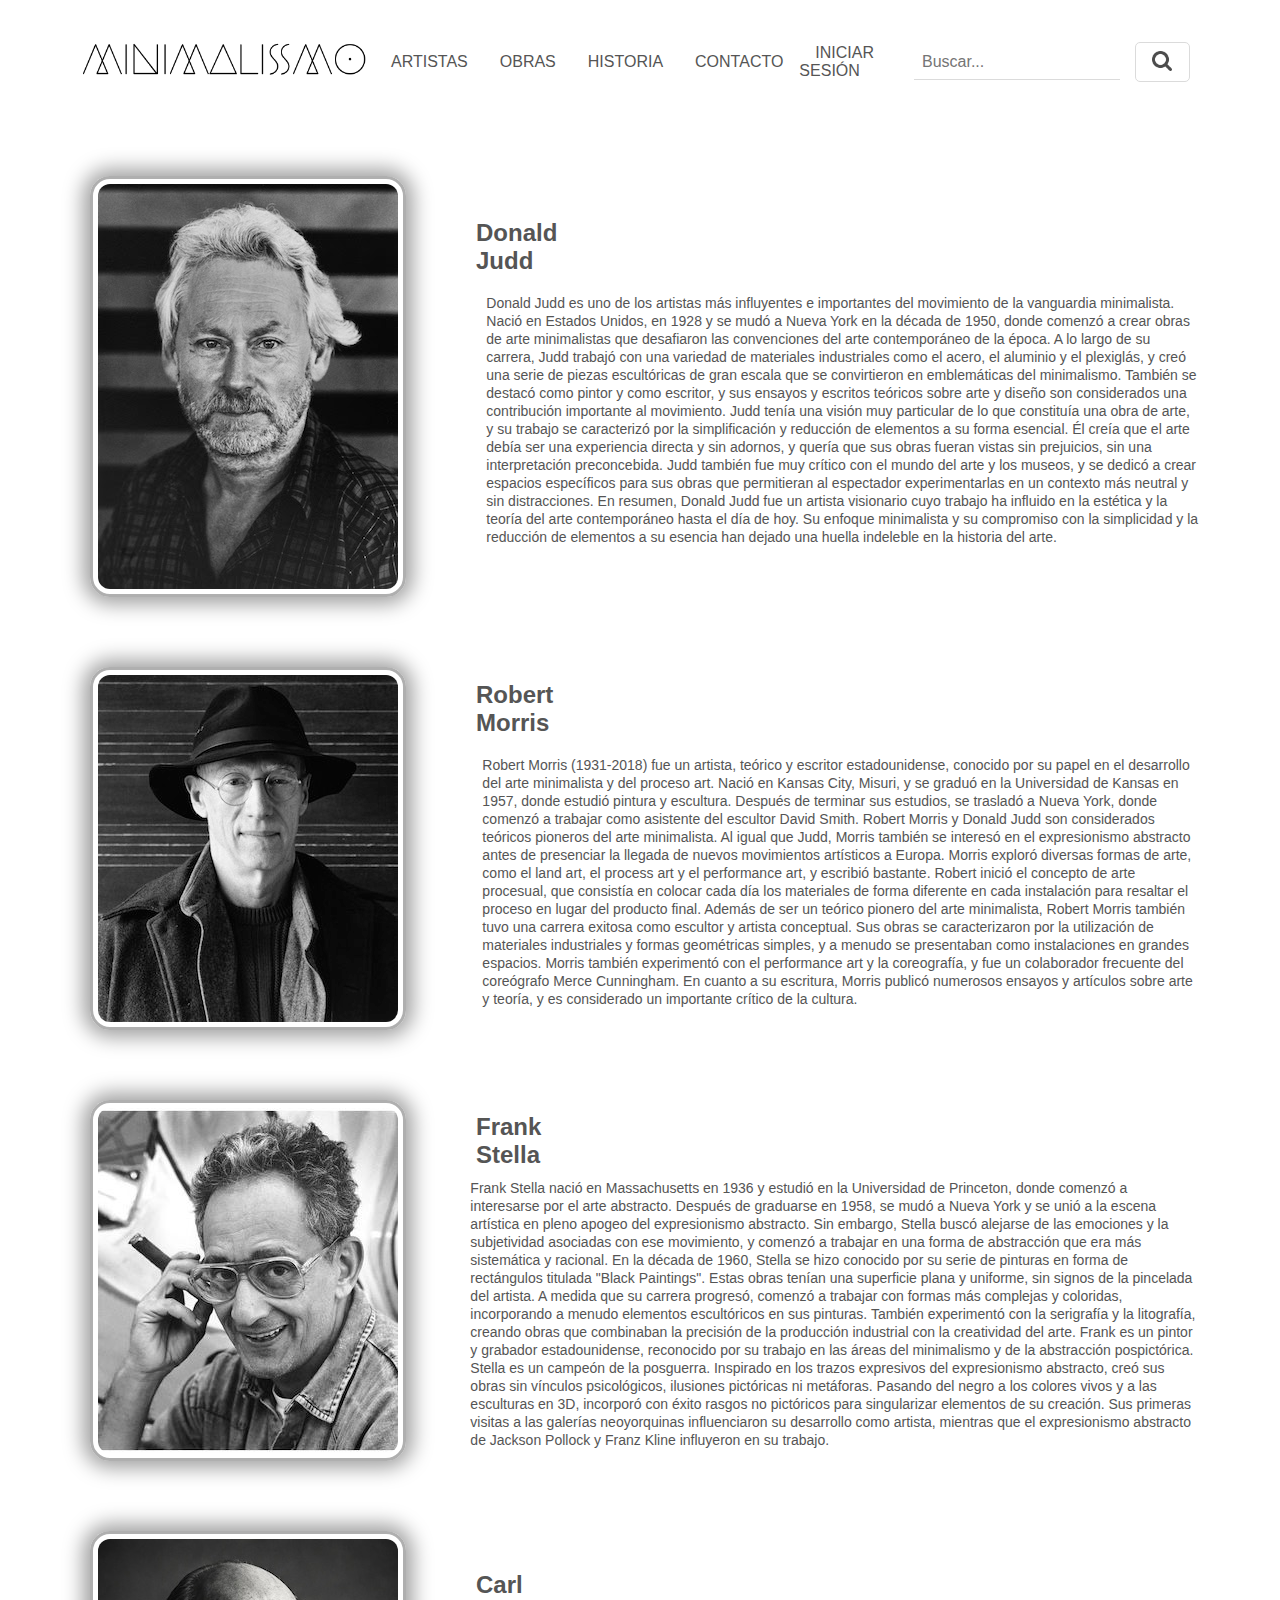
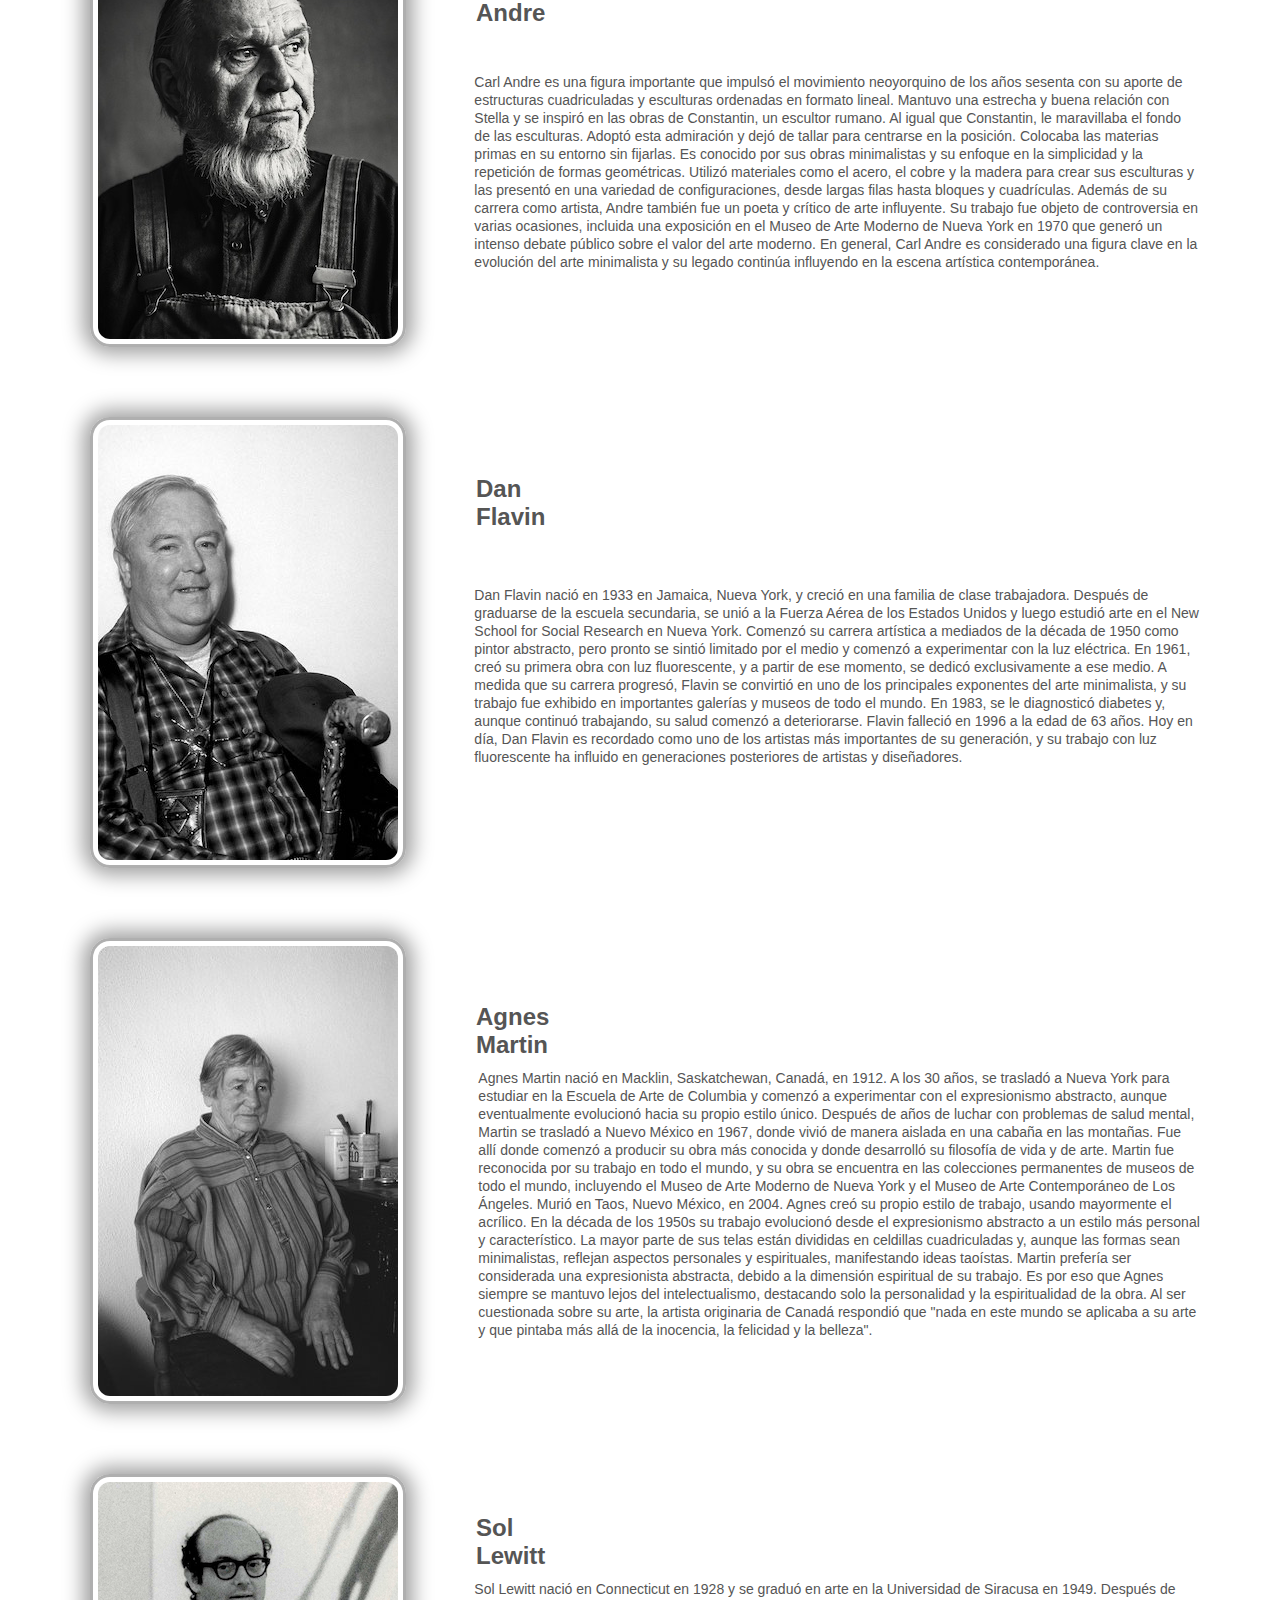
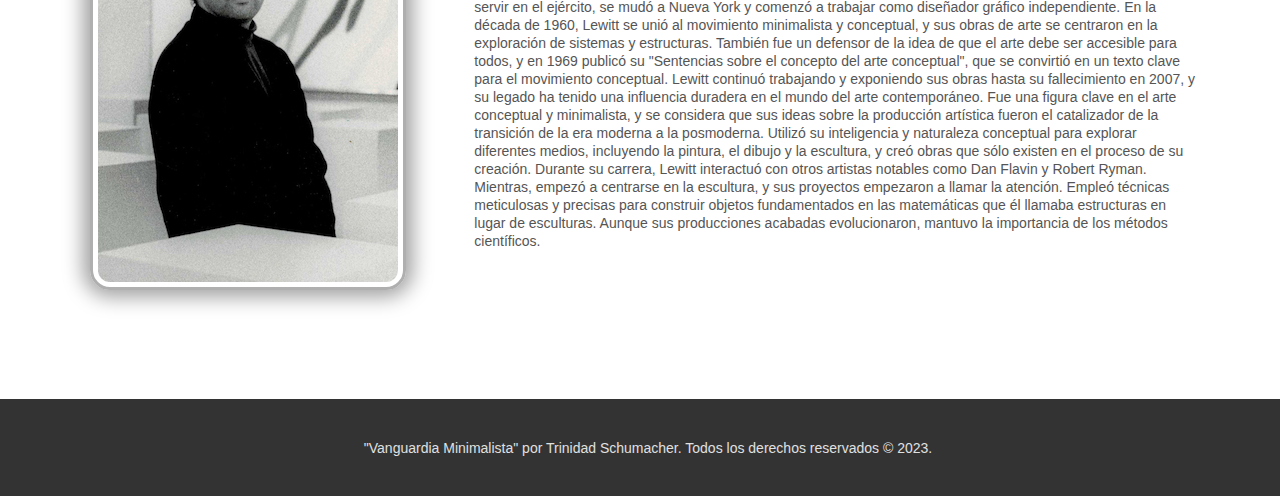
==== sitio/artistas.html @ 2b11dbb7 "Add files via upload" ====
<!DOCTYPE html>
<html>
<head>
  <meta charset="UTF-8">
  <title>Artistas - Vanguardia Minimalista</title>
  <link rel="stylesheet" href="css/estilos.css">
</head>
<body>
        <nav>
            <ul>
                <a href="index.html"><img src="images/logo.png" alt="Logo"></a>
                <li><a href="artistas.html">ARTISTAS</a></li>
                <li><a href="obras.html">OBRAS</a></li>
                <li><a href="historia.html">HISTORIA</a></li>
                <li><a href="contacto.html">CONTACTO</a></li>
                <li><a href="iniciosesion.html">INICIAR SESIÓN</a></li>
                <li>
                  <form class="search-form" action="/search" method="GET">
                  <input type="text" name="q" placeholder="Buscar...">
                  <button type="submit" class="search-button"><img src="images/lupa.png" alt="lupa" id="lupa" style="width: 20px; height: 20px; opacity: 70%;">
                    <i class="fas fa-search"></i>
                  </button>
                </form>
                </li>
              </ul>
        </nav>
  <main>
    <section class="artistas">
      <div class="artista">
        <img src="images/artista1.jpg" alt="Artista 1" style="border: 3px solid #afafaf; padding: 5px; box-shadow: 0 0 20px 7px #a1a1a1;">
        <h2>Donald Judd</h2>
        <p>Donald Judd es uno de los artistas más influyentes e importantes del movimiento de la vanguardia minimalista. Nació en Estados Unidos, en 1928 y se mudó a Nueva York en la década de 1950, donde comenzó a crear obras de arte minimalistas que desafiaron las convenciones del arte contemporáneo de la época.
            A lo largo de su carrera, Judd trabajó con una variedad de materiales industriales como el acero, el aluminio y el plexiglás, y creó una serie de piezas escultóricas de gran escala que se convirtieron en emblemáticas del minimalismo. También se destacó como pintor y como escritor, y sus ensayos y escritos teóricos sobre arte y diseño son considerados una contribución importante al movimiento.
            Judd tenía una visión muy particular de lo que constituía una obra de arte, y su trabajo se caracterizó por la simplificación y reducción de elementos a su forma esencial. Él creía que el arte debía ser una experiencia directa y sin adornos, y quería que sus obras fueran vistas sin prejuicios, sin una interpretación preconcebida.
            Judd también fue muy crítico con el mundo del arte y los museos, y se dedicó a crear espacios específicos para sus obras que permitieran al espectador experimentarlas en un contexto más neutral y sin distracciones.
            En resumen, Donald Judd fue un artista visionario cuyo trabajo ha influido en la estética y la teoría del arte contemporáneo hasta el día de hoy. Su enfoque minimalista y su compromiso con la simplicidad y la reducción de elementos a su esencia han dejado una huella indeleble en la historia del arte.</p>
      </div>
      <div class="artista">
        <img src="images/artista2.jpg" alt="Artista 2" style="border: 3px solid #afafaf; padding: 5px; box-shadow: 0 0 20px 7px #a1a1a1;">
        <h2>Robert Morris</h2>
        <p>Robert Morris (1931-2018) fue un artista, teórico y escritor estadounidense, conocido por su papel en el desarrollo del arte minimalista y del proceso art. Nació en Kansas City, Misuri, y se graduó en la Universidad de Kansas en 1957, donde estudió pintura y escultura. Después de terminar sus estudios, se trasladó a Nueva York, donde comenzó a trabajar como asistente del escultor David Smith.
            Robert Morris y Donald Judd son considerados teóricos pioneros del arte minimalista. Al igual que Judd, Morris también se interesó en el expresionismo abstracto antes de presenciar la llegada de nuevos movimientos artísticos a Europa. Morris exploró diversas formas de arte, como el land art, el process art y el performance art, y escribió bastante.

            Robert inició el concepto de arte procesual, que consistía en colocar cada día los materiales de forma diferente en cada instalación para resaltar el proceso en lugar del producto final.
            Además de ser un teórico pionero del arte minimalista, Robert Morris también tuvo una carrera exitosa como escultor y artista conceptual. Sus obras se caracterizaron por la utilización de materiales industriales y formas geométricas simples, y a menudo se presentaban como instalaciones en grandes espacios. Morris también experimentó con el performance art y la coreografía, y fue un colaborador frecuente del coreógrafo Merce Cunningham. En cuanto a su escritura, Morris publicó numerosos ensayos y artículos sobre arte y teoría, y es considerado un importante crítico de la cultura.</p>
      </div>
      <div class="artista">
        <img src="images/artista3.jpg" alt="Artista 3" style="border: 3px solid #afafaf; padding: 5px; box-shadow: 0 0 20px 7px #a1a1a1;">
        <h2>Frank Stella</h2>
        <p>Frank Stella nació en Massachusetts en 1936 y estudió en la Universidad de Princeton, donde comenzó a interesarse por el arte abstracto. Después de graduarse en 1958, se mudó a Nueva York y se unió a la escena artística en pleno apogeo del expresionismo abstracto. Sin embargo, Stella buscó alejarse de las emociones y la subjetividad asociadas con ese movimiento, y comenzó a trabajar en una forma de abstracción que era más sistemática y racional.

            En la década de 1960, Stella se hizo conocido por su serie de pinturas en forma de rectángulos titulada "Black Paintings". Estas obras tenían una superficie plana y uniforme, sin signos de la pincelada del artista. A medida que su carrera progresó, comenzó a trabajar con formas más complejas y coloridas, incorporando a menudo elementos escultóricos en sus pinturas. También experimentó con la serigrafía y la litografía, creando obras que combinaban la precisión de la producción industrial con la creatividad del arte.
            Frank es un pintor y grabador estadounidense, reconocido por su trabajo en las áreas del minimalismo y de la abstracción pospictórica. Stella es un campeón de la posguerra. Inspirado en los trazos expresivos del expresionismo abstracto, creó sus obras sin vínculos psicológicos, ilusiones pictóricas ni metáforas. Pasando del negro a los colores vivos y a las esculturas en 3D, incorporó con éxito rasgos no pictóricos para singularizar elementos de su creación. 

            Sus primeras visitas a las galerías neoyorquinas influenciaron su desarrollo como artista, mientras que el expresionismo abstracto de Jackson Pollock y Franz Kline influyeron en su trabajo.</p>
      </div>
      <div class="artista">
        <img src="images/artista4.jpg" alt="Artista 4" style="border: 3px solid #afafaf; padding: 5px; box-shadow: 0 0 20px 7px #a1a1a1;">
        <h2>Carl Andre</h2>
        <p>Carl Andre es una figura importante que impulsó el movimiento neoyorquino de los años sesenta con su aporte de estructuras cuadriculadas y esculturas ordenadas en formato lineal. Mantuvo una estrecha y buena relación con Stella y se inspiró en las obras de Constantin, un escultor rumano. Al igual que Constantin, le maravillaba el fondo de las esculturas. Adoptó esta admiración y dejó de tallar para centrarse en la posición. Colocaba las materias primas en su entorno sin fijarlas.
            Es conocido por sus obras minimalistas y su enfoque en la simplicidad y la repetición de formas geométricas. Utilizó materiales como el acero, el cobre y la madera para crear sus esculturas y las presentó en una variedad de configuraciones, desde largas filas hasta bloques y cuadrículas.
            Además de su carrera como artista, Andre también fue un poeta y crítico de arte influyente. Su trabajo fue objeto de controversia en varias ocasiones, incluida una exposición en el Museo de Arte Moderno de Nueva York en 1970 que generó un intenso debate público sobre el valor del arte moderno. En general, Carl Andre es considerado una figura clave en la evolución del arte minimalista y su legado continúa influyendo en la escena artística contemporánea.
        </p>
      </div>
      <div class="artista">
        <img src="images/artista5.jpg" alt="Artista 5" style="border: 3px solid #afafaf; padding: 5px; box-shadow: 0 0 20px 7px #a1a1a1;">
        <h2>Dan Flavin</h2>
        <p>Dan Flavin nació en 1933 en Jamaica, Nueva York, y creció en una familia de clase trabajadora. Después de graduarse de la escuela secundaria, se unió a la Fuerza Aérea de los Estados Unidos y luego estudió arte en el New School for Social Research en Nueva York.

            Comenzó su carrera artística a mediados de la década de 1950 como pintor abstracto, pero pronto se sintió limitado por el medio y comenzó a experimentar con la luz eléctrica. En 1961, creó su primera obra con luz fluorescente, y a partir de ese momento, se dedicó exclusivamente a ese medio.
            
            A medida que su carrera progresó, Flavin se convirtió en uno de los principales exponentes del arte minimalista, y su trabajo fue exhibido en importantes galerías y museos de todo el mundo. En 1983, se le diagnosticó diabetes y, aunque continuó trabajando, su salud comenzó a deteriorarse. Flavin falleció en 1996 a la edad de 63 años.
            
            Hoy en día, Dan Flavin es recordado como uno de los artistas más importantes de su generación, y su trabajo con luz fluorescente ha influido en generaciones posteriores de artistas y diseñadores.</p>
      </div>
      <div class="artista">
        <img src="images/artista6.jpg" alt="Artista 6" style="border: 3px solid #afafaf; padding: 5px; box-shadow: 0 0 20px 7px #a1a1a1;">
        <h2>Agnes Martin</h2>
        <p>Agnes Martin nació en Macklin, Saskatchewan, Canadá, en 1912. A los 30 años, se trasladó a Nueva York para estudiar en la Escuela de Arte de Columbia y comenzó a experimentar con el expresionismo abstracto, aunque eventualmente evolucionó hacia su propio estilo único.

            Después de años de luchar con problemas de salud mental, Martin se trasladó a Nuevo México en 1967, donde vivió de manera aislada en una cabaña en las montañas. Fue allí donde comenzó a producir su obra más conocida y donde desarrolló su filosofía de vida y de arte.
            
            Martin fue reconocida por su trabajo en todo el mundo, y su obra se encuentra en las colecciones permanentes de museos de todo el mundo, incluyendo el Museo de Arte Moderno de Nueva York y el Museo de Arte Contemporáneo de Los Ángeles. Murió en Taos, Nuevo México, en 2004.
            Agnes creó su propio estilo de trabajo, usando mayormente el acrílico. En la década de los 1950s su trabajo evolucionó desde el expresionismo abstracto a un estilo más personal y característico.​ La mayor parte de sus telas están divididas en celdillas cuadriculadas y, aunque las formas sean minimalistas, reflejan aspectos personales y espirituales, manifestando ideas taoístas. Martin prefería ser considerada una expresionista abstracta, debido a la dimensión espiritual de su trabajo. Es por eso que Agnes siempre se mantuvo lejos del intelectualismo, destacando solo la personalidad y la espiritualidad de la obra.

            Al ser cuestionada sobre su arte, la artista originaria de Canadá respondió que "nada en este mundo se aplicaba a su arte y que pintaba más allá de la inocencia, la felicidad y la belleza".</p>
      </div>
      <div class="artista">
        <img src="images/artista7.jpg" alt="Artista 7" style="border: 3px solid #afafaf; padding: 5px; box-shadow: 0 0 20px 7px #a1a1a1;">
        <h2>Sol Lewitt</h2>
        <p>Sol Lewitt nació en Connecticut en 1928 y se graduó en arte en la Universidad de Siracusa en 1949. Después de servir en el ejército, se mudó a Nueva York y comenzó a trabajar como diseñador gráfico independiente. En la década de 1960, Lewitt se unió al movimiento minimalista y conceptual, y sus obras de arte se centraron en la exploración de sistemas y estructuras. También fue un defensor de la idea de que el arte debe ser accesible para todos, y en 1969 publicó su "Sentencias sobre el concepto del arte conceptual", que se convirtió en un texto clave para el movimiento conceptual. Lewitt continuó trabajando y exponiendo sus obras hasta su fallecimiento en 2007, y su legado ha tenido una influencia duradera en el mundo del arte contemporáneo.
            Fue una figura clave en el arte conceptual y minimalista, y se considera que sus ideas sobre la producción artística fueron el catalizador de la transición de la era moderna a la posmoderna. Utilizó su inteligencia y naturaleza conceptual para explorar diferentes medios, incluyendo la pintura, el dibujo y la escultura, y creó obras que sólo existen en el proceso de su creación. 

            Durante su carrera, Lewitt interactuó con otros artistas notables como Dan Flavin y Robert Ryman. Mientras, empezó a centrarse en la escultura, y sus proyectos empezaron a llamar la atención. Empleó técnicas meticulosas y precisas para construir objetos fundamentados en las matemáticas que él llamaba estructuras en lugar de esculturas.  Aunque sus producciones acabadas evolucionaron, mantuvo la importancia de los métodos científicos.
        </p>
      </div>
    </section>
  </main>
  <footer>
    <h6>"Vanguardia Minimalista" por Trinidad Schumacher. Todos los derechos reservados © 2023. </h6>
  </footer>
</body>
</html>
---- sitio/css/estilos.css ----
body {
	font-family: Arial, sans-serif;
	margin: 0;
	padding: 0;
}

header {
	background-color: #333;
	color: #bfbfbf;
	padding: 1rem;
}

a img {
    width: 300px;
    height: auto;
    margin-left: 75px;
    border-radius: 10px;
}

nav ul {
	list-style: none;
	margin-right: 90px;
  margin-top: 30px;
  margin-bottom: 0;
	padding: 0;
	display: flex;
	justify-content: space-between;
	align-items: center;
}

nav ul li a {
	color: #555555;
	text-decoration: none;
	padding: 1rem;
}

nav ul li a:hover {
	background-color: #c6c6c6;
}

main {
	max-width: 1200px;
	margin: 0 auto;
	padding: 2rem;
}

footer {
  position: relative;
  bottom: 0;
  width: 100%;
  background-color: #333;
	color: #fff;
	padding: 8px;
	text-align: center;
  margin-top: 7px;
}

/* Estilos específicos de la página Home */

.home-background {
	background-image: url('home-background.jpg');
	background-size: cover;
	background-position: center;
	height: 80vh;
	display: flex;
	flex-direction: column;
	justify-content: center;
	align-items: center;
}

.home-background h1 {
	font-size: 3rem;
	text-align: center;
	margin: 0;
}

.home-background p {
	font-size: 1.2rem;
	text-align: center;
	margin: 1rem 0;
}

h6 {
  font-size: 14px;
  text-align: center;
  font-weight: lighter;
  color: #e0e0e0;
  font-family: 'Trebuchet MS', 'Lucida Sans Unicode', 'Lucida Grande', 'Lucida Sans', Arial, sans-serif;
} 

/* Estilos específicos de la página de Artistas */

.artistas {
    margin-top: 50px;
}

.artista {
    display: flex;
    flex-direction: row;
    align-items: center;
  }
  
  .artista img {
    width: 300px;
    height: auto;
    object-fit: cover;
    border-radius: 20px;
    margin-right: 70px;
    margin-left: 50px;
    margin-bottom: 70px;

  }
  
  .artista h2 {
    margin: 0;
    margin-bottom: 350px;
    color: #555555;
  }

  .artista p {
    margin-left: -71px;
    margin-right: 40px;
    font-family: 'Trebuchet MS', 'Lucida Sans Unicode', 'Lucida Grande', 'Lucida Sans', Arial, sans-serif;
    color: #555555;
    font-size: 14px;
    line-height: 18px;
   }

  @media (max-width: 768px) {
    .artista {
      flex-direction: column;
      align-items: flex-start;
    }
  
    .artista img {
      margin-bottom: 20px;
      margin-right: 0;
    }
  }
  
/* Estilos específicos de la página de Obras */

.obras-section {
    display: flex;
    flex-direction: column;
    align-items: center;
    }
  
  .row {
    display: flex;
    justify-content: center;
  }
  
  .col {
    flex: 1;
    max-width: 300px;
    margin: 30px;
    text-align: center;
  }
  
  .obras-section img {
    max-width: 100%;
    border-radius: 20px;
    border-radius: 15%;
    border: 3px solid #afafaf; 
    box-shadow: 0 0 25px 7px #a1a1a1;
    padding: 4px;
  }
  
  h3 {
    color: #555555;
  }
  
  h4 {
    text-align: center;
    font-size: 25px;
    color: #555555;
  }
  
  p {
    margin-top: 10px;
    font-size: 14px;
    text-decoration: none;
    color: #555555;
    font-family: 'Trebuchet MS', 'Lucida Sans Unicode', 'Lucida Grande', 'Lucida Sans', Arial, sans-serif;
  }  

  .galery-container{
    width: 85%;
    margin-bottom: 20px;
}
.galery-container .galery-card{
    overflow: hidden;
}
.galery-container .galery-card img{
    width: 90%;
    height: 90%;
    border-radius: 15%;
    object-fit: cover;
    transition: 1s;
}
.galery-container .galery-card img:hover{
    transform: scale(1.05);
}


/* Estilos específicos de la página de Historia */

.historia-container {
	max-width: 800px;
	margin: 0 auto;
	text-align: center;
}

.historia-container h2 {
	font-size: 2
}

h4 {
  text-align: center;
  font-size: 25px;
  color: #555555;
  margin-bottom: 45px;
}

h5 {
  width: 90%;
  margin: 10px auto 28px;
  margin-top: 10px;
  font-size: 14px;
  text-align: center;
  justify-content: center;
  color: #555555;
  font-weight: lighter;
  font-family: 'Trebuchet MS', 'Lucida Sans Unicode', 'Lucida Grande', 'Lucida Sans', Arial, sans-serif;
  margin-bottom: 28px;
} 

/* Titulo de la pagina */
.page-title {
    font-size: 36px;
    font-weight: bold;
    margin-bottom: 20px;
  }
  
  /* Parrafo de la pagina */
  .page-paragraph {
    font-size: 18px;
    line-height: 1.5;
    margin-bottom: 30px;
  }

  
/* Formulario de contacto */

.send {
  display: block;
  width: 100%;
  background-color: #AAA394;
  padding: 0.75rem;
  text-align: center;
  color: rgba(17, 24, 39, 1);
  border: none;
  border-radius: 0.375rem;
  font-weight: 600;
  margin-top: 60px;
}

.send:hover {
  background-color: #908b82;
}

/*Formulario inicio de sesión*/

.form-container {
  border-radius: 0.75rem;
  background-color: #333;
  padding: 2rem;
  color: rgba(243, 244, 246, 1);
  width: 45%; 
  margin: 0 auto; 
  margin-top: 28px;
  margin-bottom: 29px;
  font-family: 'Trebuchet MS', 'Lucida Sans Unicode', 'Lucida Grande', 'Lucida Sans', Arial, sans-serif;
}

.title {
  text-align: center;
  font-size: 1.5rem;
  line-height: 2rem;
  font-weight: 700;
  font-family: 'Trebuchet MS', 'Lucida Sans Unicode', 'Lucida Grande', 'Lucida Sans', Arial, sans-serif;
  color: rgb(255, 255, 255);
}

.form {
  margin-top: 30px;
  margin-bottom: 30px;
}

.input-group {
  margin-top: 0.25rem;
  font-size: 0.875rem;
  line-height: 1.25rem;
  margin-bottom: 20px;
}

.input-group label {
  display: block;
  color: rgb(214, 211, 206);
  margin-bottom: 4px;
}

.input-group input {
  width: 100%;
  border-radius: 0.375rem;
  border: 1px solid #555555;
  outline: 0;
  background-color: #bdbdbd;
  padding: 0.75rem 1rem;
}

.input-group input:focus {
  border-color: rgb(179, 166, 142);
}

.forgot {
  display: flex;
  justify-content: flex-end;
  font-size: 0.75rem;
  line-height: 1rem;
  color: rgba(156, 163, 175,1);
  margin: 8px 0 14px 0;
  margin-top: 30px;
  margin-bottom: 30px;
}

.forgot a,.signup a {
  color: rgba(243, 244, 246, 1);
  text-decoration: none;
  font-size: 14px;
}

.forgot a:hover, .signup a:hover {
  text-decoration: underline rgb(167, 157, 138);
}

.sign {
  display: block;
  width: 100%;
  background-color: #AAA394;
  padding: 0.75rem;
  text-align: center;
  color: rgba(17, 24, 39, 1);
  border: none;
  border-radius: 0.375rem;
  font-weight: 600;
  margin-top: 30px;
}

.sign:hover {
  background-color: #908b82;
}

.social-message {
  display: flex;
  align-items: center;
  padding-top: 1rem;
  margin-bottom: 30px;
}

.line {
  height: 1px;
  flex: 1 1 0%;
  background-color: #555555;
}

.signup {
  text-align: center;
  font-size: 0.75rem;
  line-height: 1rem;
  color: rgba(156, 163, 175, 1);
}


  /*Buscador*/

.search-form {
  display: flex;
  align-items: center;
}

.search-form input[type="text"] {
  background-color: transparent;
  border: none;
  border-bottom: 1px solid #dbdbdb;
  color: #fff;
  font-size: 16px;
  padding: 8px;
  width: 190px;
  transition: all 0.3s ease-in-out;
}

.search-form input[type="text"]:focus {
  outline: none;
  border-bottom: 1px solid #202020;
}

.search-form .search-button {
  background-color: transparent;
  border: 1px solid #dbdbdb;
  color: #555;
  cursor: pointer;
  font-size: 12px;
  padding: 8px 16px;
  transition: all 0.3s ease-in-out;
  border-radius: 5px;
  margin-left: 15px;
  width: 55px;
  height: 40px;
}

.search-form .search-button:hover {
  background-color: #c6c6c6;
  color: #fff;
}

.search-form .search-button i {
  margin-right: 5px;
}
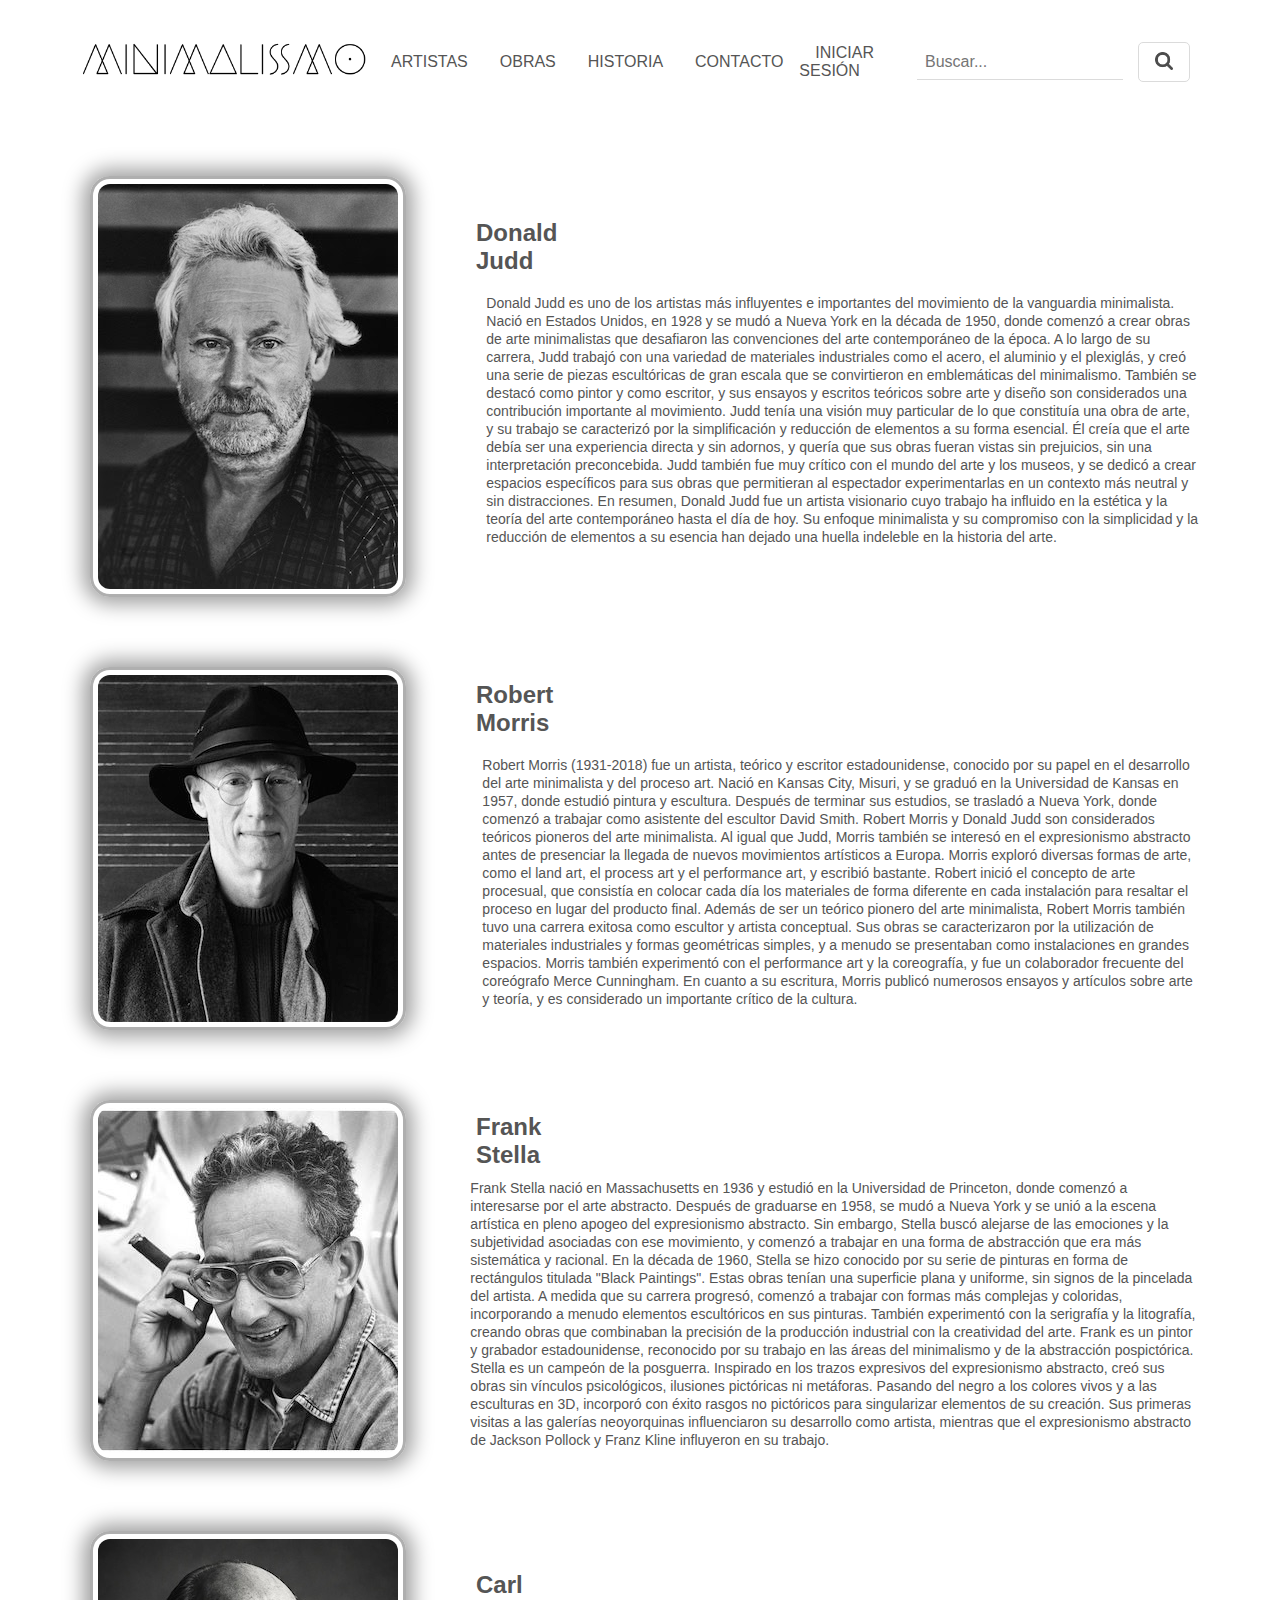
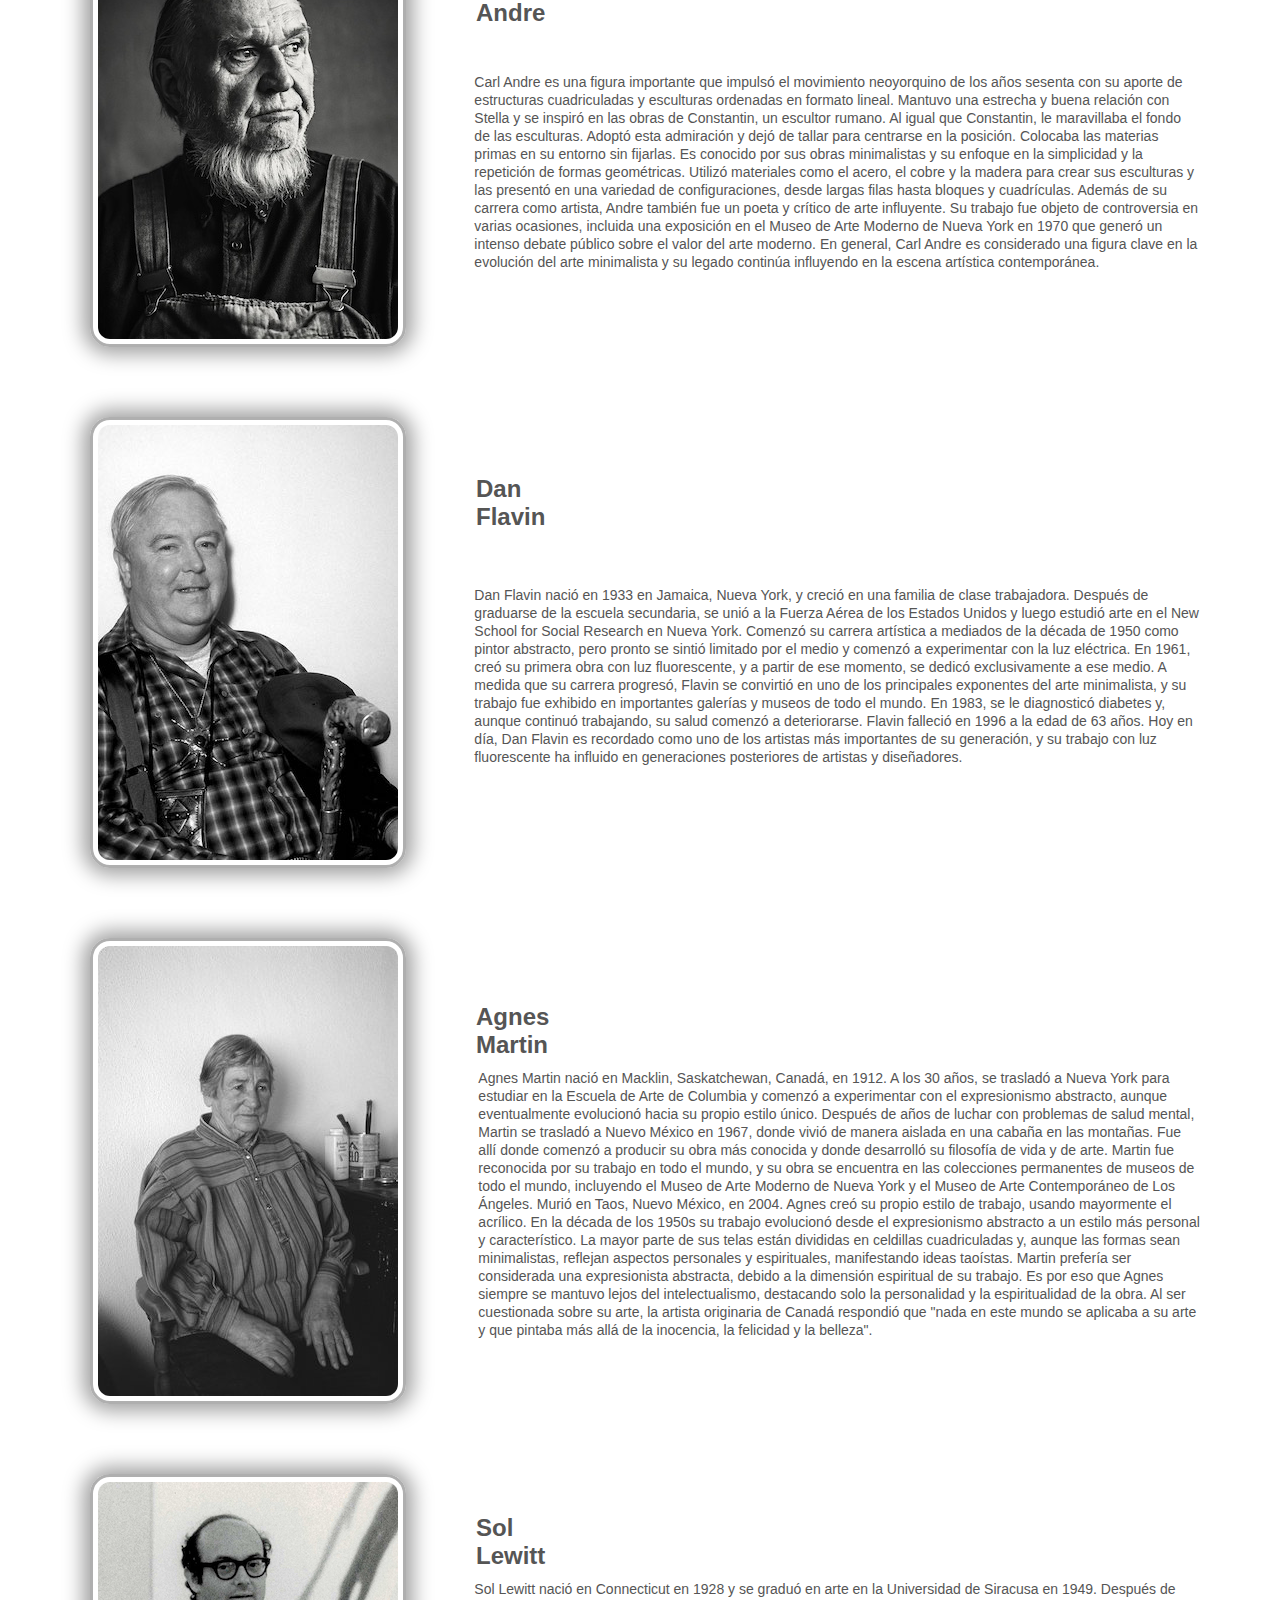
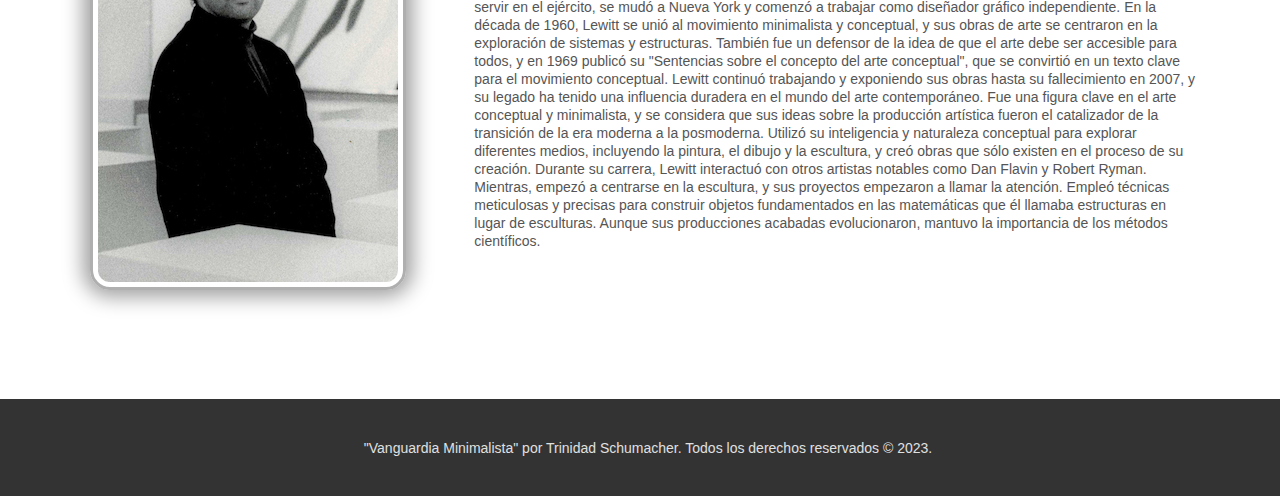
==== commit 719b33fc: "Add files via upload" ====
--- a/sitio/artistas.html
+++ b/sitio/artistas.html
@@ -17,7 +17,7 @@
                 <li>
                   <form class="search-form" action="/search" method="GET">
                   <input type="text" name="q" placeholder="Buscar...">
-                  <button type="submit" class="search-button"><img src="images/lupa.png" alt="lupa" id="lupa" style="width: 20px; height: 20px; opacity: 70%;">
+                  <button type="submit" class="search-button"><img src="images/lupa.png" alt="lupa" id="lupa" style="width: 18px; height: 18px; opacity: 70%;">
                     <i class="fas fa-search"></i>
                   </button>
                 </form>
--- a/sitio/css/estilos.css
+++ b/sitio/css/estilos.css
@@ -416,7 +416,7 @@
   transition: all 0.3s ease-in-out;
   border-radius: 5px;
   margin-left: 15px;
-  width: 55px;
+  width: 52px;
   height: 40px;
 }
 
